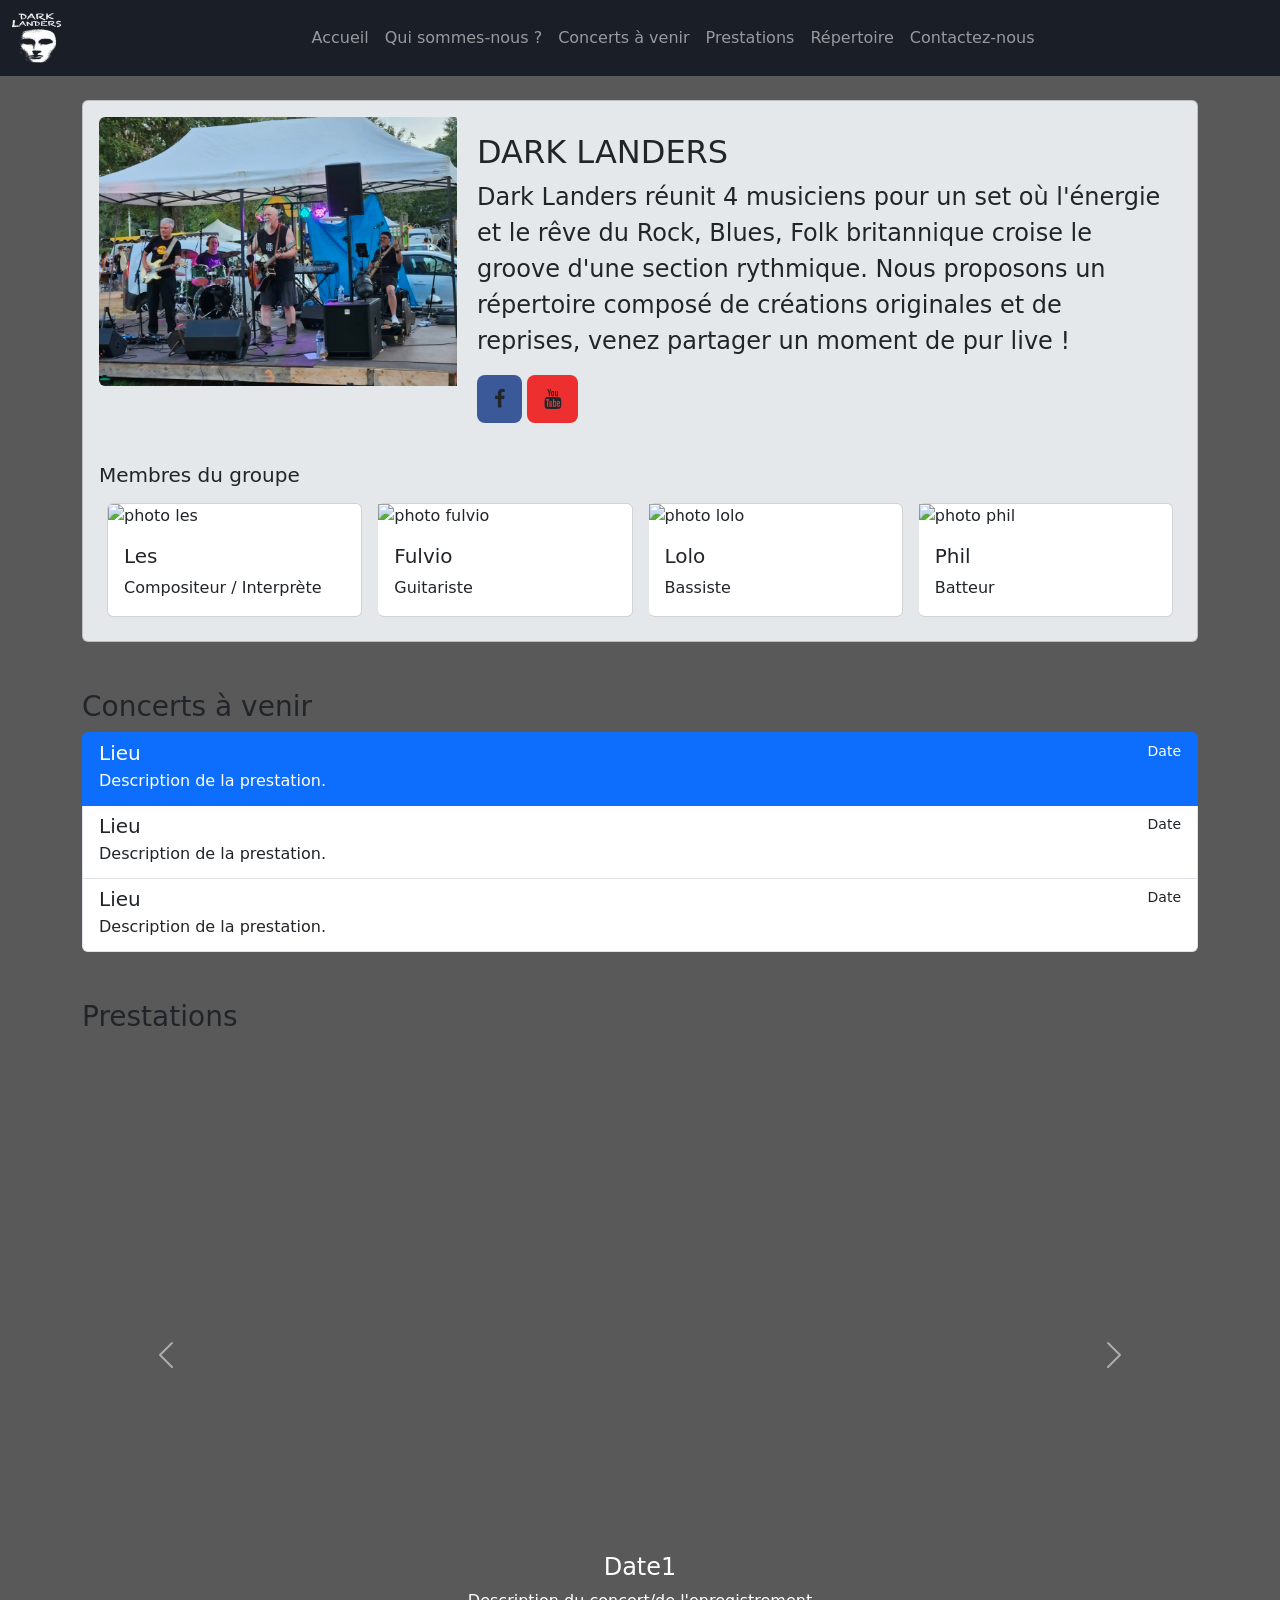
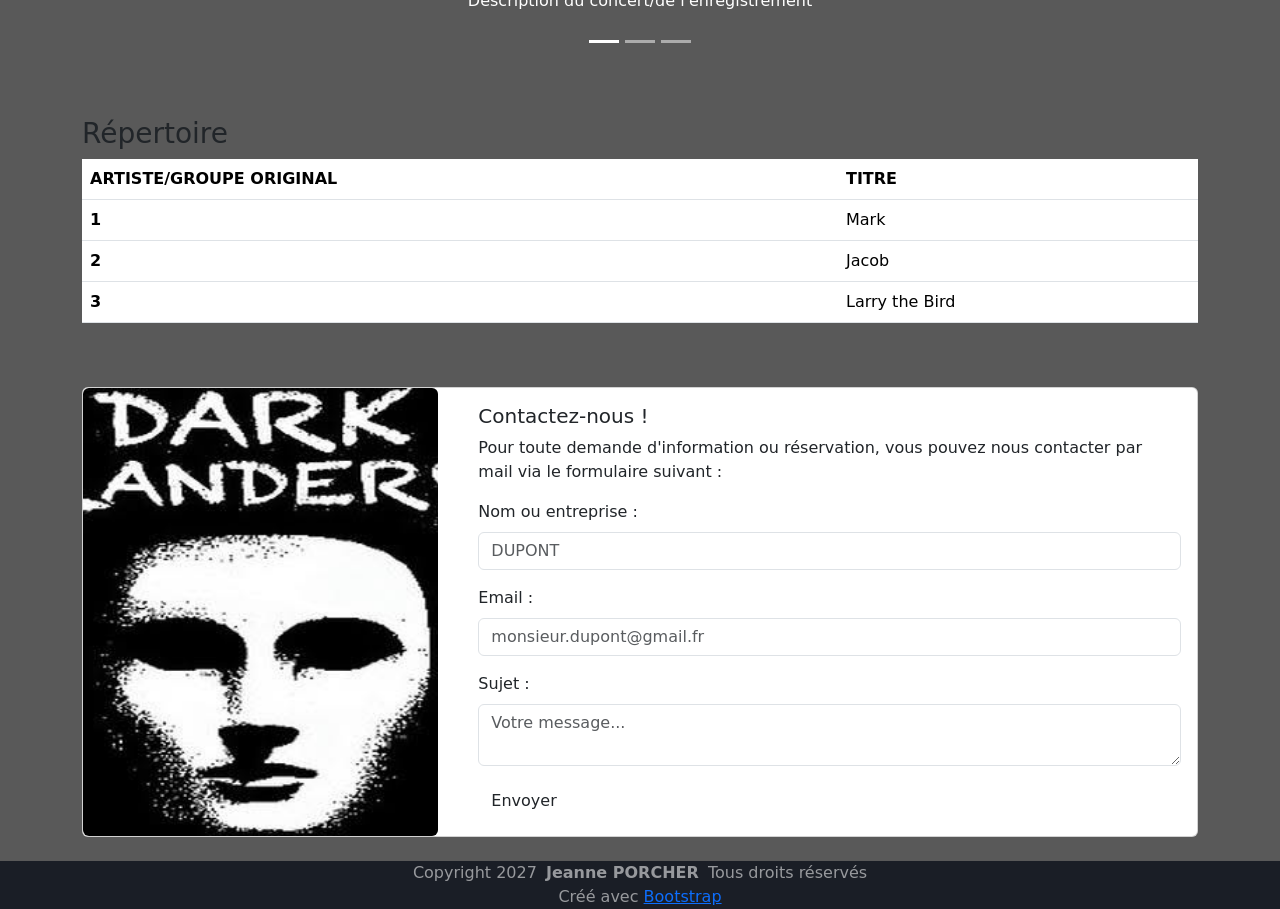
==== src/content/index.html @ 79fe5437 "Initial Commit" ====
<!DOCTYPE html>
<html lang="fr">

<head>
  <meta charset="UTF-8">
  <meta name="viewport" content="width=device-width, initial-scale=1">

  <title>Dark Landers</title>

  <link rel="stylesheet" href="../styles/styles.css">
  <link href="https://cdn.jsdelivr.net/npm/bootstrap@5.3.8/dist/css/bootstrap.min.css" rel="stylesheet">
  <link rel="stylesheet" href="https://cdnjs.cloudflare.com/ajax/libs/font-awesome/4.7.0/css/font-awesome.min.css">

  <script src="https://cdn.jsdelivr.net/npm/bootstrap@5.3.8/dist/js/bootstrap.bundle.min.js"></script>
</head>

<body>

  <header>
    <nav class="navbar navbar-expand-lg">
      <div class="container-fluid">

        <!-- Logo -->
        <a class="navbar-brand" href="#">
          <img src="../../assets/dark_landers_logo_nobackground.png" alt="Dark Landers Logo"
            style="height: 50px; width: auto;">
        </a>

        <!-- Toggler -->
        <button class="navbar-toggler custom-toggler" type="button" data-bs-toggle="collapse"
          data-bs-target="#navbarNavAltMarkup" aria-controls="navbarNavAltMarkup" aria-expanded="false"
          aria-label="Toggle navigation">
          <span class="navbar-toggler-icon"></span>
        </button>

        <!-- Navigation -->
        <div class="collapse navbar-collapse" id="navbarNavAltMarkup">
          <div class="navbar-nav ms-auto mx-auto align-items-lg-center">
            <a class="nav-link" href="#">Accueil</a>
            <a class="nav-link" href="#about">Qui sommes-nous ?</a>
            <a class="nav-link" href="#to-come">Concerts à venir</a>
            <a class="nav-link" href="#performance-videos">Prestations</a>
            <a class="nav-link" href="#music-list">Répertoire</a>
            <a class="nav-link" href="#contact">Contactez-nous</a>
          </div>
        </div>

      </div>
    </nav>

  </header>

  <main class="main">

    <section class="container py-4">
      <div class="card" id="about">
        <div class="card-body">
          <div class="row g-1">
            <div class="col-md-4">
              <img src="../../assets/group-photo.jpg" class="img-fluid rounded-start embed-responsive"
                alt="Dark Landers Logo">
            </div>
            <div class="col-md-8">
              <div class="card-body">
                <h3 class="card-title fs-2">DARK LANDERS</h3>
                <p class="card-text fs-4">Dark Landers réunit 4 musiciens pour un set où l'énergie et le rêve du Rock,
                  Blues,
                  Folk
                  britannique croise le groove d'une section rythmique. Nous proposons un répertoire composé de
                  créations
                  originales et de reprises, venez partager un moment de pur live !</p>

                <a class="btn btn-lg" style="background-color: #3b5998"
                  href="https://www.facebook.com/people/Dark-Landers/61594253280382/" role="button"><i
                    class="fa fa-facebook-f"></i></a>
                <a class="btn btn-lg" style="background-color: #ed302f;" href="#!" role="button"><i
                    class="fa fa-youtube"></i></a>

              </div>
            </div>
          </div>

          <h5 class="mt-4">Membres du groupe</h5>
          <div class="card-group">
            <div class="card m-2 rounded ">
              <img
                src="https://external-content.duckduckgo.com/iu/?u=https%3A%2F%2Fmedia.istockphoto.com%2Fid%2F1327592506%2Fvector%2Fdefault-avatar-photo-placeholder-icon-grey-profile-picture-business-man.jpg%3Fs%3D612x612%26w%3D0%26k%3D20%26c%3DBpR0FVaEa5F24GIw7K8nMWiiGmbb8qmhfkpXcp1dhQg%3D&f=1&nofb=1&ipt=14ef6e2b52198fcd869c4a837c6cd2f5a47a352e94f2f258baf215472b025fd4&ipo=images"
                class="card-img-top" alt="photo les">
              <div class="card-body">
                <h5 class="card-title">Les</h5>
                <p class="card-text">Compositeur / Interprète</p>
              </div>
            </div>

            <div class="card m-2 rounded">
              <img
                src="https://external-content.duckduckgo.com/iu/?u=https%3A%2F%2Fmedia.istockphoto.com%2Fid%2F1327592506%2Fvector%2Fdefault-avatar-photo-placeholder-icon-grey-profile-picture-business-man.jpg%3Fs%3D612x612%26w%3D0%26k%3D20%26c%3DBpR0FVaEa5F24GIw7K8nMWiiGmbb8qmhfkpXcp1dhQg%3D&f=1&nofb=1&ipt=14ef6e2b52198fcd869c4a837c6cd2f5a47a352e94f2f258baf215472b025fd4&ipo=images"
                class="card-img-top" alt="photo fulvio">
              <div class="card-body">
                <h5 class="card-title">Fulvio</h5>
                <p class="card-text">Guitariste</p>
              </div>
            </div>

            <div class="card m-2 rounded">
              <img
                src="https://external-content.duckduckgo.com/iu/?u=https%3A%2F%2Fmedia.istockphoto.com%2Fid%2F1327592506%2Fvector%2Fdefault-avatar-photo-placeholder-icon-grey-profile-picture-business-man.jpg%3Fs%3D612x612%26w%3D0%26k%3D20%26c%3DBpR0FVaEa5F24GIw7K8nMWiiGmbb8qmhfkpXcp1dhQg%3D&f=1&nofb=1&ipt=14ef6e2b52198fcd869c4a837c6cd2f5a47a352e94f2f258baf215472b025fd4&ipo=images"
                class="card-img-top" alt="photo lolo">
              <div class="card-body">
                <h5 class="card-title">Lolo</h5>
                <p class="card-text">Bassiste</p>
              </div>
            </div>

            <div class="card m-2 rounded">
              <img
                src="https://external-content.duckduckgo.com/iu/?u=https%3A%2F%2Fmedia.istockphoto.com%2Fid%2F1327592506%2Fvector%2Fdefault-avatar-photo-placeholder-icon-grey-profile-picture-business-man.jpg%3Fs%3D612x612%26w%3D0%26k%3D20%26c%3DBpR0FVaEa5F24GIw7K8nMWiiGmbb8qmhfkpXcp1dhQg%3D&f=1&nofb=1&ipt=14ef6e2b52198fcd869c4a837c6cd2f5a47a352e94f2f258baf215472b025fd4&ipo=images"
                class="card-img-top" alt="photo phil">
              <div class="card-body">
                <h5 class="card-title">Phil</h5>
                <p class="card-text">Batteur</p>
              </div>
            </div>
          </div>
        </div>
    </section>

    <section>
      <div id="to-come" class="container py-4">
        <h3>Concerts à venir</h3>
        <div class="list-group">
          <a href="#" class="list-group-item list-group-item-action active" aria-current="true">
            <div class="d-flex w-100 justify-content-between">
              <h5 class="mb-1">Lieu</h5>
              <small>Date</small>
            </div>
            <p class="mb-1">Description de la prestation.</p>
          </a>
          <a href="#" class="list-group-item list-group-item-action">
            <div class="d-flex w-100 justify-content-between">
              <h5 class="mb-1">Lieu</h5>
              <small>Date</small>
            </div>
            <p class="mb-1">Description de la prestation.</p>
          </a>
          <a href="#" class="list-group-item list-group-item-action">
            <div class="d-flex w-100 justify-content-between">
              <h5 class="mb-1">Lieu</h5>
              <small>Date</small>
            </div>
            <p class="mb-1">Description de la prestation.</p>
          </a>
        </div>
      </div>
    </section>
    <section>
      <div id="performance-videos" class="container py-4">
        <h3>Prestations</h3>
        <div id="carouselCaptions" class="carousel slide">
          <div class="carousel-indicators">
            <button type="button" data-bs-target="#carouselCaptions" data-bs-slide-to="0" class="active"
              aria-current="true" aria-label="Slide 1"></button>
            <button type="button" data-bs-target="#carouselCaptions" data-bs-slide-to="1" aria-label="Slide 2"></button>
            <button type="button" data-bs-target="#carouselCaptions" data-bs-slide-to="2" aria-label="Slide 3"></button>
          </div>
          <div class="carousel-inner">
            <div class="carousel-item active">
              <div class="ratio ratio-16x9">
                <iframe class="rounded" width="560" height="315"
                  src="https://www.youtube.com/embed/NpEaa2P7qZI?si=bEXczmcNHhb6ZL6r" title="YouTube video player"
                  frameborder="0"
                  allow="accelerometer; autoplay; clipboard-write; encrypted-media; gyroscope; picture-in-picture; web-share"
                  referrerpolicy="strict-origin-when-cross-origin" allowfullscreen></iframe>
              </div>

              <div class="carousel-caption d-none d-md-block">
                <h4>Date1</h4>
                <p>Description du concert/de l'enregistrement</p>
              </div>
            </div>
            <div class="carousel-item">
              <div class="ratio ratio-16x9">
                <iframe class="rounded" width="560" height="315"
                  src="https://www.youtube.com/embed/NpEaa2P7qZI?si=bEXczmcNHhb6ZL6r" title="YouTube video player"
                  frameborder="0"
                  allow="accelerometer; autoplay; clipboard-write; encrypted-media; gyroscope; picture-in-picture; web-share"
                  referrerpolicy="strict-origin-when-cross-origin" allowfullscreen></iframe>
              </div>

              <div class="carousel-caption d-none d-md-block">
                <h5>Date2</h5>
                <p>Description du concert/de l'enregistrement</p>
              </div>
            </div>
            <div class="carousel-item">
              <div class="ratio ratio-16x9">
                <iframe class="rounded" width="560" height="315"
                  src="https://www.youtube.com/embed/NpEaa2P7qZI?si=bEXczmcNHhb6ZL6r" title="YouTube video player"
                  frameborder="0"
                  allow="accelerometer; autoplay; clipboard-write; encrypted-media; gyroscope; picture-in-picture; web-share"
                  referrerpolicy="strict-origin-when-cross-origin" allowfullscreen></iframe>
              </div>

              <div class="carousel-caption d-none d-md-block">
                <h5>Date3</h5>
                <p>Description du concert/de l'enregistrement</p>
              </div>
            </div>
          </div>
          <button class="carousel-control-prev" type="button" data-bs-target="#carouselCaptions" data-bs-slide="prev">
            <span class="carousel-control-prev-icon" aria-hidden="true"></span>
            <span class="visually-hidden">Précédent</span>
          </button>
          <button class="carousel-control-next" type="button" data-bs-target="#carouselCaptions" data-bs-slide="next">
            <span class="carousel-control-next-icon" aria-hidden="true"></span>
            <span class="visually-hidden">Suivant</span>
          </button>
        </div>
      </div>
    </section>

    <section id="music-list" class="container py-4">
      <h3>Répertoire</h3>
      <table class="table">
        <thead>
          <tr>
            <th scope="col">ARTISTE/GROUPE ORIGINAL</th>
            <th scope="col">TITRE</th>
          </tr>
        </thead>
        <tbody>
          <tr>
            <th scope="row">1</th>
            <td>Mark</td>
          </tr>
          <tr>
            <th scope="row">2</th>
            <td>Jacob</td>
          </tr>
          <tr>
            <th scope="row">3</th>
            <td colspan="2">Larry the Bird</td>
          </tr>
        </tbody>
      </table>
    </section>

    <section id="contact" class="container py-4">
      <div class="card">
        <div class="row align-items-stretch ">

          <!-- Image -->
          <div class="col-md-4">
            <img src="../../assets/dark_landers_logo.jpg" class="contact-image rounded" alt="Dark Landers Logo">
          </div>

          <!-- Form -->
          <div class="col-md-8">
            <div class="card-body">
              <h5 class="card-title">Contactez-nous !</h5>

              <p>
                Pour toute demande d'information ou réservation,
                vous pouvez nous contacter par mail via le formulaire suivant :
              </p>

              <form action="">
                <div class="mb-3">
                  <label for="lname" class="form-label">
                    Nom ou entreprise :
                  </label>
                  <input type="text" class="form-control" id="lname" name="lastname" placeholder="DUPONT">
                </div>

                <div class="mb-3">
                  <label for="email" class="form-label">Email :</label>
                  <input id="email" name="email" class="form-control" placeholder="monsieur.dupont@gmail.fr"
                    type="email">
                </div>

                <div class="mb-3">
                  <label for="subject" class="form-label">Sujet :</label>
                  <textarea id="subject" class="form-control" name="subject" placeholder="Votre message..."></textarea>
                </div>

                <button type="submit" class="btn">Envoyer</button>
              </form>
            </div>
          </div>

        </div>
      </div>

    </section>
  </main>

  <footer id="footer" class="footer position-relative text-center">
    <div class="container">
      <div class="copyright">
        <span>Copyright 2027 </span> <strong class="px-1 sitename">Jeanne PORCHER</strong> <span>Tous droits
          réservés</span>
      </div>
      <div class="credits">
        Créé avec <a href="https://getbootstrap.com">Bootstrap</a>
      </div>
    </div>
  </footer>

</body>

</html>
---- src/styles/styles.css ----
/* Global */

.main {
    background-color: #595959;
}

h3 {
    color: #FFFFFF8C; 
}

/* Header */

/* Navbar */

.navbar, .footer {
    background-color: #1A1E26;
}

.navbar-nav .nav-link, .footer{
    color: #FFFFFF8C;
}

.custom-toggler {
    border: 1px solid #FFFFFF8C;
}

.custom-toggler .navbar-toggler-icon {
    background-image: url("data:image/svg+xml,%3Csvg xmlns='http://www.w3.org/2000/svg' viewBox='0 0 30 30'%3E%3Cpath stroke='rgba(255,255,255,0.8)' stroke-linecap='round' stroke-miterlimit='10' stroke-width='2' d='M4 7h22M4 15h22M4 23h22'/%3E%3C/svg%3E");
}

.custom-toggler:focus {
    box-shadow: 0 0 0 0.15rem rgba(255,255,255,0.25);
}


/* About */

#about {
    background-color: #E5E8EB;
}

/* Contact */

.contact-image {
    width: 100%;
    height: 100%;
    object-fit: cover;
}

.card > .contact-form {
    background-color: #8C8C8C;
}

/* Footer */
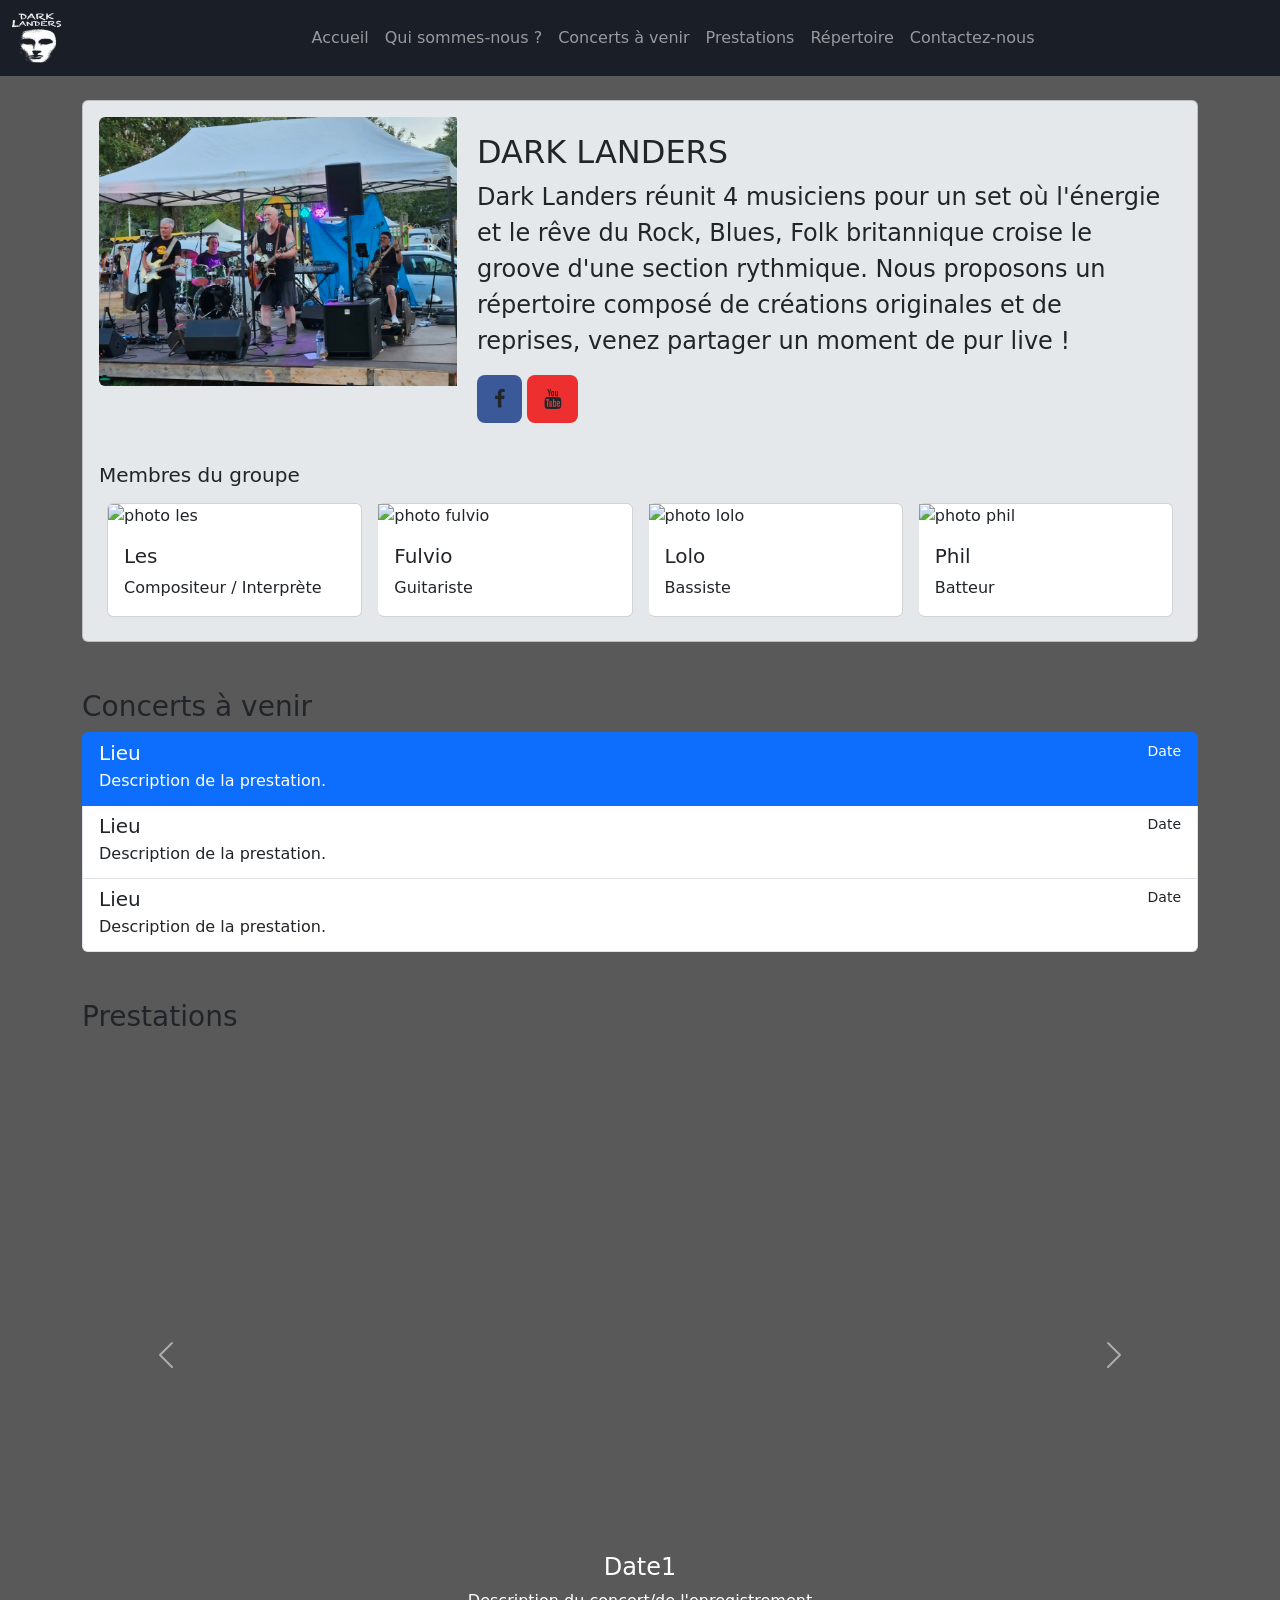
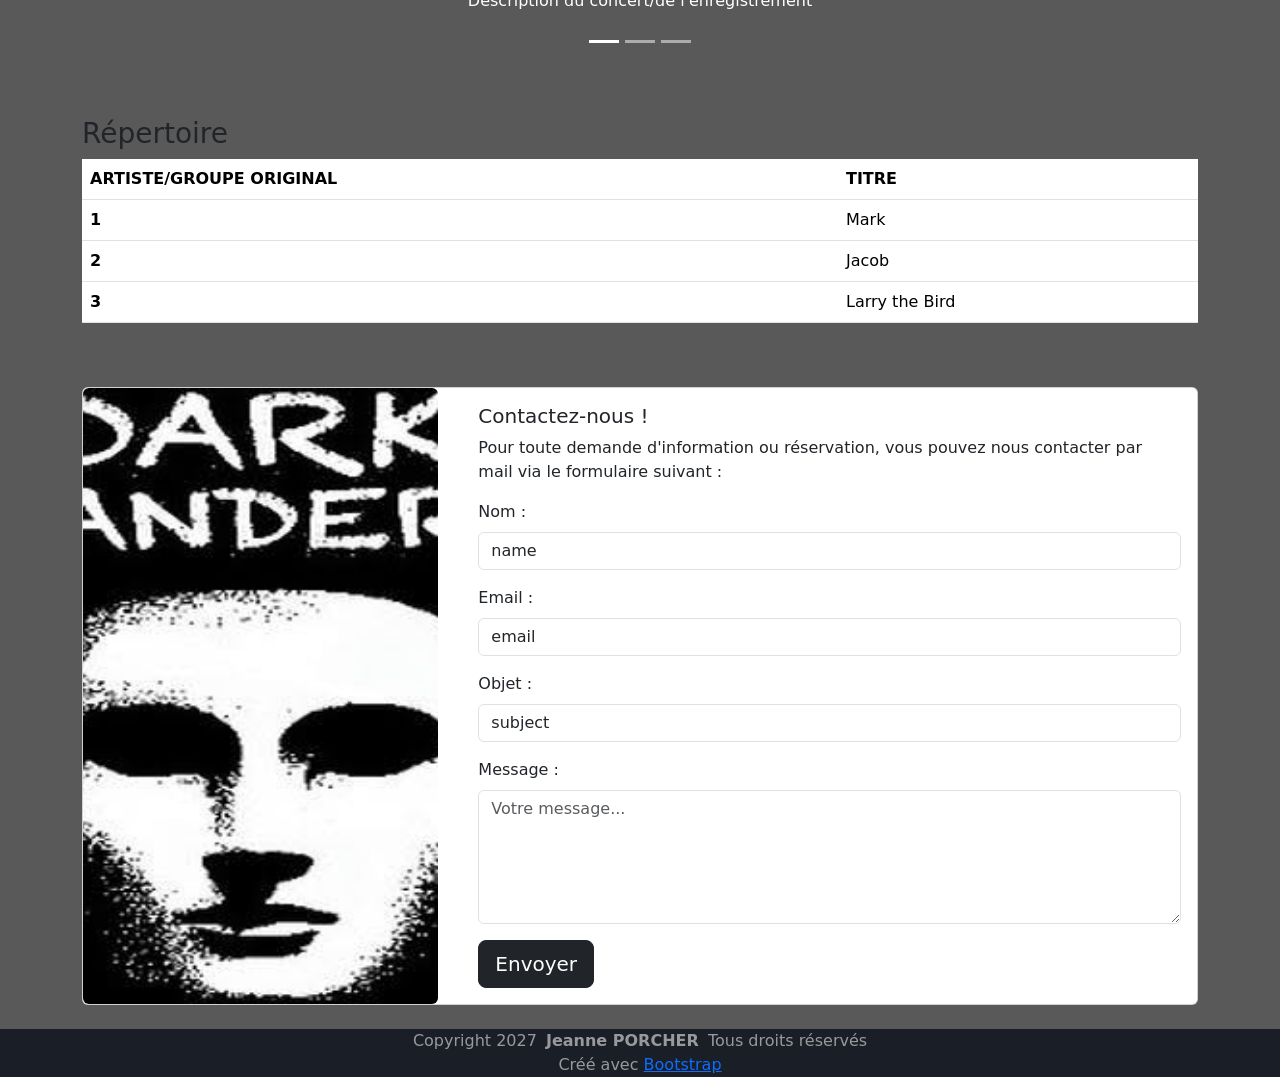
==== commit 35cfedc5: "Pushing static HTML" ====
--- a/src/content/index.html
+++ b/src/content/index.html
@@ -2,309 +2,313 @@
 <html lang="fr">
 
 <head>
-  <meta charset="UTF-8">
-  <meta name="viewport" content="width=device-width, initial-scale=1">
-
-  <title>Dark Landers</title>
-
-  <link rel="stylesheet" href="../styles/styles.css">
-  <link href="https://cdn.jsdelivr.net/npm/bootstrap@5.3.8/dist/css/bootstrap.min.css" rel="stylesheet">
-  <link rel="stylesheet" href="https://cdnjs.cloudflare.com/ajax/libs/font-awesome/4.7.0/css/font-awesome.min.css">
-
-  <script src="https://cdn.jsdelivr.net/npm/bootstrap@5.3.8/dist/js/bootstrap.bundle.min.js"></script>
+    <meta charset="UTF-8">
+    <meta name="viewport" content="width=device-width, initial-scale=1">
+
+    <title>Dark Landers</title>
+
+    <link rel="stylesheet" href="../styles/styles.css">
+    <link href="https://cdn.jsdelivr.net/npm/bootstrap@5.3.8/dist/css/bootstrap.min.css" rel="stylesheet">
+    <link rel="stylesheet" href="https://cdnjs.cloudflare.com/ajax/libs/font-awesome/4.7.0/css/font-awesome.min.css">
+
+    <script src="https://cdn.jsdelivr.net/npm/bootstrap@5.3.8/dist/js/bootstrap.bundle.min.js"></script>
 </head>
 
 <body>
 
-  <header>
-    <nav class="navbar navbar-expand-lg">
-      <div class="container-fluid">
-
-        <!-- Logo -->
-        <a class="navbar-brand" href="#">
-          <img src="../../assets/dark_landers_logo_nobackground.png" alt="Dark Landers Logo"
-            style="height: 50px; width: auto;">
-        </a>
-
-        <!-- Toggler -->
-        <button class="navbar-toggler custom-toggler" type="button" data-bs-toggle="collapse"
-          data-bs-target="#navbarNavAltMarkup" aria-controls="navbarNavAltMarkup" aria-expanded="false"
-          aria-label="Toggle navigation">
-          <span class="navbar-toggler-icon"></span>
-        </button>
-
-        <!-- Navigation -->
-        <div class="collapse navbar-collapse" id="navbarNavAltMarkup">
-          <div class="navbar-nav ms-auto mx-auto align-items-lg-center">
-            <a class="nav-link" href="#">Accueil</a>
-            <a class="nav-link" href="#about">Qui sommes-nous ?</a>
-            <a class="nav-link" href="#to-come">Concerts à venir</a>
-            <a class="nav-link" href="#performance-videos">Prestations</a>
-            <a class="nav-link" href="#music-list">Répertoire</a>
-            <a class="nav-link" href="#contact">Contactez-nous</a>
-          </div>
+    <header>
+        <nav class="navbar navbar-expand-lg">
+            <div class="container-fluid">
+
+                <!-- Logo -->
+                <a class="navbar-brand" href="#">
+                    <img src="../../assets/dark_landers_logo_nobackground.png" alt="Dark Landers Logo"
+                        style="height: 50px; width: auto;">
+                </a>
+
+                <!-- Toggler -->
+                <button class="navbar-toggler custom-toggler" type="button" data-bs-toggle="collapse"
+                    data-bs-target="#navbarNavAltMarkup" aria-controls="navbarNavAltMarkup" aria-expanded="false"
+                    aria-label="Toggle navigation">
+                    <span class="navbar-toggler-icon"></span>
+                </button>
+
+                <!-- Navigation -->
+                <div class="collapse navbar-collapse" id="navbarNavAltMarkup">
+                    <div class="navbar-nav ms-auto mx-auto align-items-lg-center">
+                        <a class="nav-link" href="#">Accueil</a>
+                        <a class="nav-link" href="#about">Qui sommes-nous ?</a>
+                        <a class="nav-link" href="#to-come">Concerts à venir</a>
+                        <a class="nav-link" href="#performance-videos">Prestations</a>
+                        <a class="nav-link" href="#music-list">Répertoire</a>
+                        <a class="nav-link" href="#contact">Contactez-nous</a>
+                    </div>
+                </div>
+
+            </div>
+        </nav>
+
+    </header>
+
+    <main class="main">
+
+        <section class="container py-4">
+            <div class="card" id="about">
+                <div class="card-body">
+                    <div class="row g-1">
+                        <div class="col-md-4">
+                            <img src="../../assets/group-photo.jpg" class="img-fluid rounded-start embed-responsive"
+                                alt="Dark Landers Logo">
+                        </div>
+                        <div class="col-md-8">
+                            <div class="card-body">
+                                <h3 class="card-title fs-2">DARK LANDERS</h3>
+                                <p class="card-text fs-4">Dark Landers réunit 4 musiciens pour un set où l'énergie et le rêve du Rock,
+                                    Blues,
+                                    Folk
+                                    britannique croise le groove d'une section rythmique. Nous proposons un répertoire composé de
+                                    créations
+                                    originales et de reprises, venez partager un moment de pur live !</p>
+
+                                <a class="btn btn-lg" style="background-color: #3b5998"
+                                    href="https://www.facebook.com/people/Dark-Landers/61594253280382/" role="button"><i
+                                        class="fa fa-facebook-f"></i></a>
+                                <a class="btn btn-lg" style="background-color: #ed302f;" href="#!" role="button"><i
+                                        class="fa fa-youtube"></i></a>
+
+                            </div>
+                        </div>
+                    </div>
+
+                    <h5 class="mt-4">Membres du groupe</h5>
+                    <div class="card-group">
+                        <div class="card m-2 rounded ">
+                            <img
+                                src="https://external-content.duckduckgo.com/iu/?u=https%3A%2F%2Fmedia.istockphoto.com%2Fid%2F1327592506%2Fvector%2Fdefault-avatar-photo-placeholder-icon-grey-profile-picture-business-man.jpg%3Fs%3D612x612%26w%3D0%26k%3D20%26c%3DBpR0FVaEa5F24GIw7K8nMWiiGmbb8qmhfkpXcp1dhQg%3D&f=1&nofb=1&ipt=14ef6e2b52198fcd869c4a837c6cd2f5a47a352e94f2f258baf215472b025fd4&ipo=images"
+                                class="card-img-top" alt="photo les">
+                            <div class="card-body">
+                                <h5 class="card-title">Les</h5>
+                                <p class="card-text">Compositeur / Interprète</p>
+                            </div>
+                        </div>
+
+                        <div class="card m-2 rounded">
+                            <img
+                                src="https://external-content.duckduckgo.com/iu/?u=https%3A%2F%2Fmedia.istockphoto.com%2Fid%2F1327592506%2Fvector%2Fdefault-avatar-photo-placeholder-icon-grey-profile-picture-business-man.jpg%3Fs%3D612x612%26w%3D0%26k%3D20%26c%3DBpR0FVaEa5F24GIw7K8nMWiiGmbb8qmhfkpXcp1dhQg%3D&f=1&nofb=1&ipt=14ef6e2b52198fcd869c4a837c6cd2f5a47a352e94f2f258baf215472b025fd4&ipo=images"
+                                class="card-img-top" alt="photo fulvio">
+                            <div class="card-body">
+                                <h5 class="card-title">Fulvio</h5>
+                                <p class="card-text">Guitariste</p>
+                            </div>
+                        </div>
+
+                        <div class="card m-2 rounded">
+                            <img
+                                src="https://external-content.duckduckgo.com/iu/?u=https%3A%2F%2Fmedia.istockphoto.com%2Fid%2F1327592506%2Fvector%2Fdefault-avatar-photo-placeholder-icon-grey-profile-picture-business-man.jpg%3Fs%3D612x612%26w%3D0%26k%3D20%26c%3DBpR0FVaEa5F24GIw7K8nMWiiGmbb8qmhfkpXcp1dhQg%3D&f=1&nofb=1&ipt=14ef6e2b52198fcd869c4a837c6cd2f5a47a352e94f2f258baf215472b025fd4&ipo=images"
+                                class="card-img-top" alt="photo lolo">
+                            <div class="card-body">
+                                <h5 class="card-title">Lolo</h5>
+                                <p class="card-text">Bassiste</p>
+                            </div>
+                        </div>
+
+                        <div class="card m-2 rounded">
+                            <img
+                                src="https://external-content.duckduckgo.com/iu/?u=https%3A%2F%2Fmedia.istockphoto.com%2Fid%2F1327592506%2Fvector%2Fdefault-avatar-photo-placeholder-icon-grey-profile-picture-business-man.jpg%3Fs%3D612x612%26w%3D0%26k%3D20%26c%3DBpR0FVaEa5F24GIw7K8nMWiiGmbb8qmhfkpXcp1dhQg%3D&f=1&nofb=1&ipt=14ef6e2b52198fcd869c4a837c6cd2f5a47a352e94f2f258baf215472b025fd4&ipo=images"
+                                class="card-img-top" alt="photo phil">
+                            <div class="card-body">
+                                <h5 class="card-title">Phil</h5>
+                                <p class="card-text">Batteur</p>
+                            </div>
+                        </div>
+                    </div>
+                </div>
+        </section>
+
+        <section>
+            <div id="to-come" class="container py-4">
+                <h3>Concerts à venir</h3>
+                <div class="list-group">
+                    <a href="#" class="list-group-item list-group-item-action active" aria-current="true">
+                        <div class="d-flex w-100 justify-content-between">
+                            <h5 class="mb-1">Lieu</h5>
+                            <small>Date</small>
+                        </div>
+                        <p class="mb-1">Description de la prestation.</p>
+                    </a>
+                    <a href="#" class="list-group-item list-group-item-action">
+                        <div class="d-flex w-100 justify-content-between">
+                            <h5 class="mb-1">Lieu</h5>
+                            <small>Date</small>
+                        </div>
+                        <p class="mb-1">Description de la prestation.</p>
+                    </a>
+                    <a href="#" class="list-group-item list-group-item-action">
+                        <div class="d-flex w-100 justify-content-between">
+                            <h5 class="mb-1">Lieu</h5>
+                            <small>Date</small>
+                        </div>
+                        <p class="mb-1">Description de la prestation.</p>
+                    </a>
+                </div>
+            </div>
+        </section>
+        <section>
+            <div id="performance-videos" class="container py-4">
+                <h3>Prestations</h3>
+                <div id="carouselCaptions" class="carousel slide">
+                    <div class="carousel-indicators">
+                        <button type="button" data-bs-target="#carouselCaptions" data-bs-slide-to="0" class="active"
+                            aria-current="true" aria-label="Slide 1"></button>
+                        <button type="button" data-bs-target="#carouselCaptions" data-bs-slide-to="1" aria-label="Slide 2"></button>
+                        <button type="button" data-bs-target="#carouselCaptions" data-bs-slide-to="2" aria-label="Slide 3"></button>
+                    </div>
+                    <div class="carousel-inner">
+                        <div class="carousel-item active">
+                            <div class="ratio ratio-16x9">
+                                <iframe class="rounded" width="560" height="315"
+                                    src="https://www.youtube.com/embed/NpEaa2P7qZI?si=bEXczmcNHhb6ZL6r" title="YouTube video player"
+                                    frameborder="0"
+                                    allow="accelerometer; autoplay; clipboard-write; encrypted-media; gyroscope; picture-in-picture; web-share"
+                                    referrerpolicy="strict-origin-when-cross-origin" allowfullscreen></iframe>
+                            </div>
+
+                            <div class="carousel-caption d-none d-md-block">
+                                <h4>Date1</h4>
+                                <p>Description du concert/de l'enregistrement</p>
+                            </div>
+                        </div>
+                        <div class="carousel-item">
+                            <div class="ratio ratio-16x9">
+                                <iframe class="rounded" width="560" height="315"
+                                    src="https://www.youtube.com/embed/NpEaa2P7qZI?si=bEXczmcNHhb6ZL6r" title="YouTube video player"
+                                    frameborder="0"
+                                    allow="accelerometer; autoplay; clipboard-write; encrypted-media; gyroscope; picture-in-picture; web-share"
+                                    referrerpolicy="strict-origin-when-cross-origin" allowfullscreen></iframe>
+                            </div>
+
+                            <div class="carousel-caption d-none d-md-block">
+                                <h5>Date2</h5>
+                                <p>Description du concert/de l'enregistrement</p>
+                            </div>
+                        </div>
+                        <div class="carousel-item">
+                            <div class="ratio ratio-16x9">
+                                <iframe class="rounded" width="560" height="315"
+                                    src="https://www.youtube.com/embed/NpEaa2P7qZI?si=bEXczmcNHhb6ZL6r" title="YouTube video player"
+                                    frameborder="0"
+                                    allow="accelerometer; autoplay; clipboard-write; encrypted-media; gyroscope; picture-in-picture; web-share"
+                                    referrerpolicy="strict-origin-when-cross-origin" allowfullscreen></iframe>
+                            </div>
+
+                            <div class="carousel-caption d-none d-md-block">
+                                <h5>Date3</h5>
+                                <p>Description du concert/de l'enregistrement</p>
+                            </div>
+                        </div>
+                    </div>
+                    <button class="carousel-control-prev" type="button" data-bs-target="#carouselCaptions" data-bs-slide="prev">
+                        <span class="carousel-control-prev-icon" aria-hidden="true"></span>
+                        <span class="visually-hidden">Précédent</span>
+                    </button>
+                    <button class="carousel-control-next" type="button" data-bs-target="#carouselCaptions" data-bs-slide="next">
+                        <span class="carousel-control-next-icon" aria-hidden="true"></span>
+                        <span class="visually-hidden">Suivant</span>
+                    </button>
+                </div>
+            </div>
+        </section>
+
+        <section id="music-list" class="container py-4">
+            <h3>Répertoire</h3>
+            <table class="table">
+                <thead>
+                    <tr>
+                        <th scope="col">ARTISTE/GROUPE ORIGINAL</th>
+                        <th scope="col">TITRE</th>
+                    </tr>
+                </thead>
+                <tbody>
+                    <tr>
+                        <th scope="row">1</th>
+                        <td>Mark</td>
+                    </tr>
+                    <tr>
+                        <th scope="row">2</th>
+                        <td>Jacob</td>
+                    </tr>
+                    <tr>
+                        <th scope="row">3</th>
+                        <td colspan="2">Larry the Bird</td>
+                    </tr>
+                </tbody>
+            </table>
+        </section>
+
+        <section id="contact" class="container py-4">
+            <div class="card">
+                <div class="row align-items-stretch ">
+
+                    <!-- Image -->
+                    <div class="col-md-4">
+                        <img src="../../assets/dark_landers_logo.jpg" class="contact-image rounded" alt="Dark Landers Logo">
+                    </div>
+
+                    <!-- Form -->
+                    <div class="col-md-8">
+                        <div class="card-body">
+                            <h5 class="card-title">Contactez-nous !</h5>
+
+                            <p>
+                                Pour toute demande d'information ou réservation,
+                                vous pouvez nous contacter par mail via le formulaire suivant :
+                            </p>
+
+                            <form action="" method="post">
+                                <div class="mb-3">
+                                    <label for="name" class="form-label">Nom :</label>
+                                    <input type="text" value="name" name="name" id="name" placeholder="Exemple : DUPONT" class="form-control">
+                                </div>
+
+                                <div class="mb-3">
+                                    <label for="email" class="form-label">Email :</label>
+                                    <input type="email" name="email" id="email" value="email" placeholder="Exemple : monsieur.dupont@gmail.fr" class="form-control">
+                                </div>
+
+                                <div class="mb-3">
+                                    <label for="subject" class="form-label">Objet :</label>
+                                    <input type="text" name="subject" id="subject" value="subject" placeholder="Objet de votre demande" class="form-control">
+                                </div>
+
+                                <div class="mb-3">
+                                    <label for="message" class="form-label">Message :</label>
+                                    <textarea id="message" name="message" rows="5" placeholder="Votre message..." class="form-control"></textarea>
+                                </div>
+
+                                <label for="honeypot" aria-hidden="true" class="user-cannot-see form-label" style="display:none"> Nickname
+                                    <input type="text" name="honeypot" id="honeypot" class="form-control user-cannot-see" tabindex="-1" autocomplete="off">
+                                </label>
+
+                                <button type="submit" class="btn btn-dark btn-lg">Envoyer</button>
+                            </form>
+                        </div>
+                    </div>
+                </div>
+            </div>
+        </section>
+    </main>
+
+    <footer id="footer" class="footer position-relative text-center">
+        <div class="container">
+            <div class="copyright">
+                <span>Copyright 2027 </span> <strong class="px-1 sitename">Jeanne PORCHER</strong> <span>Tous droits
+                    réservés</span>
+            </div>
+            <div class="credits">
+                Créé avec <a href="https://getbootstrap.com">Bootstrap</a>
+            </div>
         </div>
-
-      </div>
-    </nav>
-
-  </header>
-
-  <main class="main">
-
-    <section class="container py-4">
-      <div class="card" id="about">
-        <div class="card-body">
-          <div class="row g-1">
-            <div class="col-md-4">
-              <img src="../../assets/group-photo.jpg" class="img-fluid rounded-start embed-responsive"
-                alt="Dark Landers Logo">
-            </div>
-            <div class="col-md-8">
-              <div class="card-body">
-                <h3 class="card-title fs-2">DARK LANDERS</h3>
-                <p class="card-text fs-4">Dark Landers réunit 4 musiciens pour un set où l'énergie et le rêve du Rock,
-                  Blues,
-                  Folk
-                  britannique croise le groove d'une section rythmique. Nous proposons un répertoire composé de
-                  créations
-                  originales et de reprises, venez partager un moment de pur live !</p>
-
-                <a class="btn btn-lg" style="background-color: #3b5998"
-                  href="https://www.facebook.com/people/Dark-Landers/61594253280382/" role="button"><i
-                    class="fa fa-facebook-f"></i></a>
-                <a class="btn btn-lg" style="background-color: #ed302f;" href="#!" role="button"><i
-                    class="fa fa-youtube"></i></a>
-
-              </div>
-            </div>
-          </div>
-
-          <h5 class="mt-4">Membres du groupe</h5>
-          <div class="card-group">
-            <div class="card m-2 rounded ">
-              <img
-                src="https://external-content.duckduckgo.com/iu/?u=https%3A%2F%2Fmedia.istockphoto.com%2Fid%2F1327592506%2Fvector%2Fdefault-avatar-photo-placeholder-icon-grey-profile-picture-business-man.jpg%3Fs%3D612x612%26w%3D0%26k%3D20%26c%3DBpR0FVaEa5F24GIw7K8nMWiiGmbb8qmhfkpXcp1dhQg%3D&f=1&nofb=1&ipt=14ef6e2b52198fcd869c4a837c6cd2f5a47a352e94f2f258baf215472b025fd4&ipo=images"
-                class="card-img-top" alt="photo les">
-              <div class="card-body">
-                <h5 class="card-title">Les</h5>
-                <p class="card-text">Compositeur / Interprète</p>
-              </div>
-            </div>
-
-            <div class="card m-2 rounded">
-              <img
-                src="https://external-content.duckduckgo.com/iu/?u=https%3A%2F%2Fmedia.istockphoto.com%2Fid%2F1327592506%2Fvector%2Fdefault-avatar-photo-placeholder-icon-grey-profile-picture-business-man.jpg%3Fs%3D612x612%26w%3D0%26k%3D20%26c%3DBpR0FVaEa5F24GIw7K8nMWiiGmbb8qmhfkpXcp1dhQg%3D&f=1&nofb=1&ipt=14ef6e2b52198fcd869c4a837c6cd2f5a47a352e94f2f258baf215472b025fd4&ipo=images"
-                class="card-img-top" alt="photo fulvio">
-              <div class="card-body">
-                <h5 class="card-title">Fulvio</h5>
-                <p class="card-text">Guitariste</p>
-              </div>
-            </div>
-
-            <div class="card m-2 rounded">
-              <img
-                src="https://external-content.duckduckgo.com/iu/?u=https%3A%2F%2Fmedia.istockphoto.com%2Fid%2F1327592506%2Fvector%2Fdefault-avatar-photo-placeholder-icon-grey-profile-picture-business-man.jpg%3Fs%3D612x612%26w%3D0%26k%3D20%26c%3DBpR0FVaEa5F24GIw7K8nMWiiGmbb8qmhfkpXcp1dhQg%3D&f=1&nofb=1&ipt=14ef6e2b52198fcd869c4a837c6cd2f5a47a352e94f2f258baf215472b025fd4&ipo=images"
-                class="card-img-top" alt="photo lolo">
-              <div class="card-body">
-                <h5 class="card-title">Lolo</h5>
-                <p class="card-text">Bassiste</p>
-              </div>
-            </div>
-
-            <div class="card m-2 rounded">
-              <img
-                src="https://external-content.duckduckgo.com/iu/?u=https%3A%2F%2Fmedia.istockphoto.com%2Fid%2F1327592506%2Fvector%2Fdefault-avatar-photo-placeholder-icon-grey-profile-picture-business-man.jpg%3Fs%3D612x612%26w%3D0%26k%3D20%26c%3DBpR0FVaEa5F24GIw7K8nMWiiGmbb8qmhfkpXcp1dhQg%3D&f=1&nofb=1&ipt=14ef6e2b52198fcd869c4a837c6cd2f5a47a352e94f2f258baf215472b025fd4&ipo=images"
-                class="card-img-top" alt="photo phil">
-              <div class="card-body">
-                <h5 class="card-title">Phil</h5>
-                <p class="card-text">Batteur</p>
-              </div>
-            </div>
-          </div>
-        </div>
-    </section>
-
-    <section>
-      <div id="to-come" class="container py-4">
-        <h3>Concerts à venir</h3>
-        <div class="list-group">
-          <a href="#" class="list-group-item list-group-item-action active" aria-current="true">
-            <div class="d-flex w-100 justify-content-between">
-              <h5 class="mb-1">Lieu</h5>
-              <small>Date</small>
-            </div>
-            <p class="mb-1">Description de la prestation.</p>
-          </a>
-          <a href="#" class="list-group-item list-group-item-action">
-            <div class="d-flex w-100 justify-content-between">
-              <h5 class="mb-1">Lieu</h5>
-              <small>Date</small>
-            </div>
-            <p class="mb-1">Description de la prestation.</p>
-          </a>
-          <a href="#" class="list-group-item list-group-item-action">
-            <div class="d-flex w-100 justify-content-between">
-              <h5 class="mb-1">Lieu</h5>
-              <small>Date</small>
-            </div>
-            <p class="mb-1">Description de la prestation.</p>
-          </a>
-        </div>
-      </div>
-    </section>
-    <section>
-      <div id="performance-videos" class="container py-4">
-        <h3>Prestations</h3>
-        <div id="carouselCaptions" class="carousel slide">
-          <div class="carousel-indicators">
-            <button type="button" data-bs-target="#carouselCaptions" data-bs-slide-to="0" class="active"
-              aria-current="true" aria-label="Slide 1"></button>
-            <button type="button" data-bs-target="#carouselCaptions" data-bs-slide-to="1" aria-label="Slide 2"></button>
-            <button type="button" data-bs-target="#carouselCaptions" data-bs-slide-to="2" aria-label="Slide 3"></button>
-          </div>
-          <div class="carousel-inner">
-            <div class="carousel-item active">
-              <div class="ratio ratio-16x9">
-                <iframe class="rounded" width="560" height="315"
-                  src="https://www.youtube.com/embed/NpEaa2P7qZI?si=bEXczmcNHhb6ZL6r" title="YouTube video player"
-                  frameborder="0"
-                  allow="accelerometer; autoplay; clipboard-write; encrypted-media; gyroscope; picture-in-picture; web-share"
-                  referrerpolicy="strict-origin-when-cross-origin" allowfullscreen></iframe>
-              </div>
-
-              <div class="carousel-caption d-none d-md-block">
-                <h4>Date1</h4>
-                <p>Description du concert/de l'enregistrement</p>
-              </div>
-            </div>
-            <div class="carousel-item">
-              <div class="ratio ratio-16x9">
-                <iframe class="rounded" width="560" height="315"
-                  src="https://www.youtube.com/embed/NpEaa2P7qZI?si=bEXczmcNHhb6ZL6r" title="YouTube video player"
-                  frameborder="0"
-                  allow="accelerometer; autoplay; clipboard-write; encrypted-media; gyroscope; picture-in-picture; web-share"
-                  referrerpolicy="strict-origin-when-cross-origin" allowfullscreen></iframe>
-              </div>
-
-              <div class="carousel-caption d-none d-md-block">
-                <h5>Date2</h5>
-                <p>Description du concert/de l'enregistrement</p>
-              </div>
-            </div>
-            <div class="carousel-item">
-              <div class="ratio ratio-16x9">
-                <iframe class="rounded" width="560" height="315"
-                  src="https://www.youtube.com/embed/NpEaa2P7qZI?si=bEXczmcNHhb6ZL6r" title="YouTube video player"
-                  frameborder="0"
-                  allow="accelerometer; autoplay; clipboard-write; encrypted-media; gyroscope; picture-in-picture; web-share"
-                  referrerpolicy="strict-origin-when-cross-origin" allowfullscreen></iframe>
-              </div>
-
-              <div class="carousel-caption d-none d-md-block">
-                <h5>Date3</h5>
-                <p>Description du concert/de l'enregistrement</p>
-              </div>
-            </div>
-          </div>
-          <button class="carousel-control-prev" type="button" data-bs-target="#carouselCaptions" data-bs-slide="prev">
-            <span class="carousel-control-prev-icon" aria-hidden="true"></span>
-            <span class="visually-hidden">Précédent</span>
-          </button>
-          <button class="carousel-control-next" type="button" data-bs-target="#carouselCaptions" data-bs-slide="next">
-            <span class="carousel-control-next-icon" aria-hidden="true"></span>
-            <span class="visually-hidden">Suivant</span>
-          </button>
-        </div>
-      </div>
-    </section>
-
-    <section id="music-list" class="container py-4">
-      <h3>Répertoire</h3>
-      <table class="table">
-        <thead>
-          <tr>
-            <th scope="col">ARTISTE/GROUPE ORIGINAL</th>
-            <th scope="col">TITRE</th>
-          </tr>
-        </thead>
-        <tbody>
-          <tr>
-            <th scope="row">1</th>
-            <td>Mark</td>
-          </tr>
-          <tr>
-            <th scope="row">2</th>
-            <td>Jacob</td>
-          </tr>
-          <tr>
-            <th scope="row">3</th>
-            <td colspan="2">Larry the Bird</td>
-          </tr>
-        </tbody>
-      </table>
-    </section>
-
-    <section id="contact" class="container py-4">
-      <div class="card">
-        <div class="row align-items-stretch ">
-
-          <!-- Image -->
-          <div class="col-md-4">
-            <img src="../../assets/dark_landers_logo.jpg" class="contact-image rounded" alt="Dark Landers Logo">
-          </div>
-
-          <!-- Form -->
-          <div class="col-md-8">
-            <div class="card-body">
-              <h5 class="card-title">Contactez-nous !</h5>
-
-              <p>
-                Pour toute demande d'information ou réservation,
-                vous pouvez nous contacter par mail via le formulaire suivant :
-              </p>
-
-              <form action="">
-                <div class="mb-3">
-                  <label for="lname" class="form-label">
-                    Nom ou entreprise :
-                  </label>
-                  <input type="text" class="form-control" id="lname" name="lastname" placeholder="DUPONT">
-                </div>
-
-                <div class="mb-3">
-                  <label for="email" class="form-label">Email :</label>
-                  <input id="email" name="email" class="form-control" placeholder="monsieur.dupont@gmail.fr"
-                    type="email">
-                </div>
-
-                <div class="mb-3">
-                  <label for="subject" class="form-label">Sujet :</label>
-                  <textarea id="subject" class="form-control" name="subject" placeholder="Votre message..."></textarea>
-                </div>
-
-                <button type="submit" class="btn">Envoyer</button>
-              </form>
-            </div>
-          </div>
-
-        </div>
-      </div>
-
-    </section>
-  </main>
-
-  <footer id="footer" class="footer position-relative text-center">
-    <div class="container">
-      <div class="copyright">
-        <span>Copyright 2027 </span> <strong class="px-1 sitename">Jeanne PORCHER</strong> <span>Tous droits
-          réservés</span>
-      </div>
-      <div class="credits">
-        Créé avec <a href="https://getbootstrap.com">Bootstrap</a>
-      </div>
-    </div>
-  </footer>
+    </footer>
 
 </body>
 
